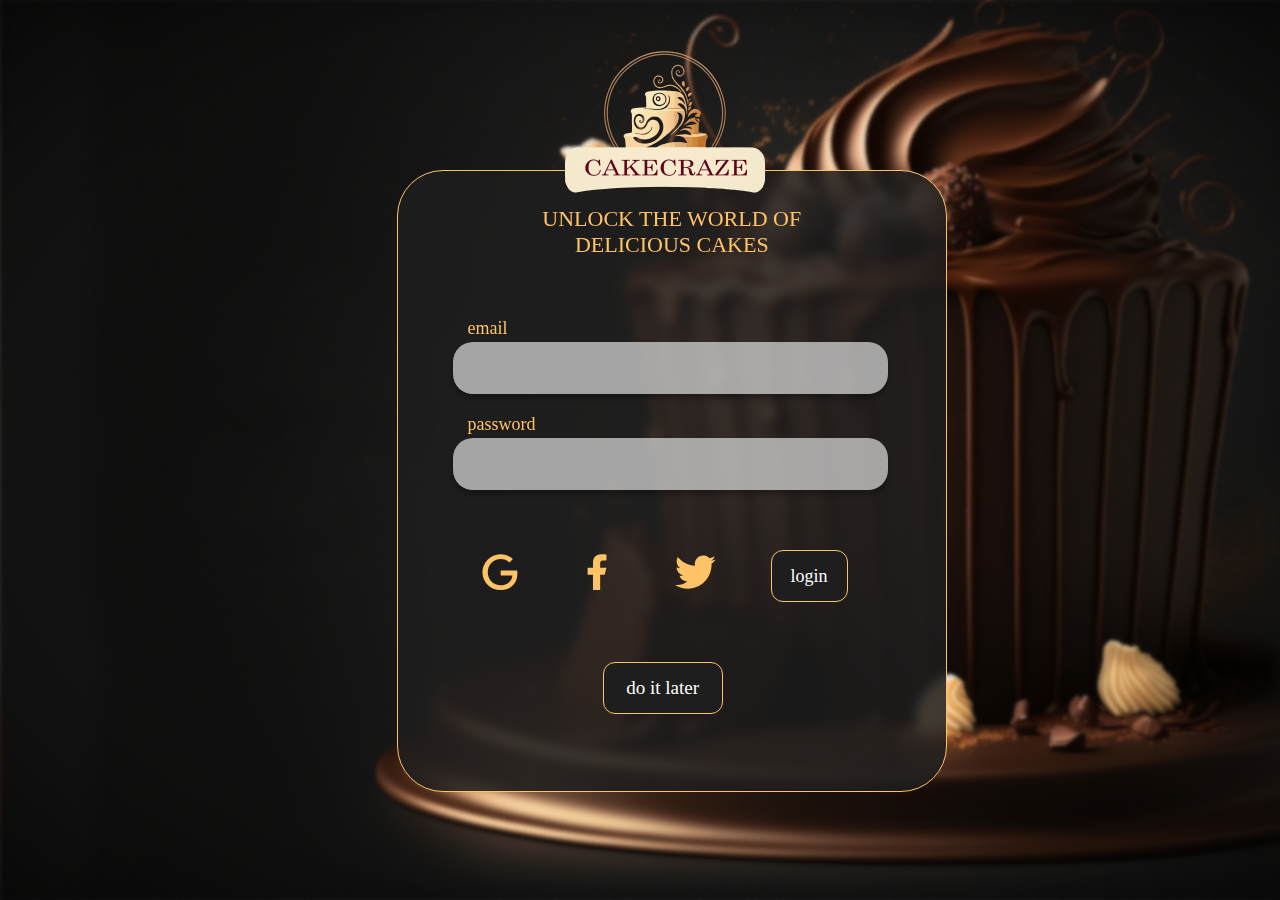
==== register.html @ 6860936c "register" ====
<!DOCTYPE html>
<html lang="en">
<head>
    <meta charset="UTF-8">
    <meta name="viewport" content="width=device-width, initial-scale=1.0">
    <title>Register</title>
    <link rel="stylesheet" href="sass/css/register.css">
</head>
<body>
    <section class="register">
        <div class="wrapper_register">
    
    
            <div class="wrapper_form">
                <img src="img/page_2_img.png" alt="cakecraze" class="img_position">
                <h3 class="title"> unlock the world of <br> delicious cakes</h3>
    
                <div class="wrapper_items">
                    <form>
                        <div>
                            <div class="email">email</div>
                            <input name="email" id="email" type="email">
                            <label for="email"></label>
                        </div>
    
                        <div>
                            <div class="password">password</div>
                            <input name="password" id="password" type="password">
                        </div>
                    </form>
                    <!-- forget password -->
                    <div class="social_wrapper">
                        <a
                            href="https://www.google.nl/maps/place/Wijk+bij+Duurstede/@51.9774344,5.2823581,13z/data=!3m1!4b1!4m6!3m5!1s0x47c65eaa53c6f143:0x99e2487e0b34ccbd!8m2!3d51.9756003!4d5.3384495!16zL20vMHZremo?hl=nl&entry=ttu&g_ep=EgoyMDI0MDkxMS4wIKXMDSoASAFQAw%3D%3D"><img
                                src="icons/social_icons/mdi_google.svg" alt="google_link"></a>
                        <a href="https://www.facebook.com/" class="social_link"><img
                                src="icons/social_icons/ri_facebook-fill.svg" alt="facebook_link"></a>
                        <a href="https://x.com/?lang=ru" class="social_link"><img
                                src="icons/social_icons/icons_twitter.svg" alt="twitter_link"></a>
                        <button class="regist_login">login</button>
                    </div>
                    <button class="btn_cancel">do it later</button>
                </div>
            </div>
    </section>

    <!-- menu -->
</body>
</html>
---- sass/css/register.css ----
* {
  -webkit-box-sizing: border-box;
          box-sizing: border-box;
  margin: 0;
  padding: 0;
  /* outline: 1px solid red */
}

.register {
  background-image: url(/img/blur_cake_bg.png);
  height: 100vh;
  background-position: center/center;
  background-size: cover;
  background-repeat: no-repeat;
}
.register .wrapper_register {
  position: relative;
  top: 170px;
  left: 31%;
}
.register .wrapper_form {
  width: 550px;
  height: 622px;
  border-radius: 46px;
  border: 1.003px solid #FFC367;
  background: rgba(30, 30, 30, 0.84);
  -webkit-backdrop-filter: blur(5.5px);
          backdrop-filter: blur(5.5px);
}
.register .img_position {
  position: absolute;
  top: -120px;
  left: 166px;
}
.register .title {
  color: #FFC367;
  font-family: Inter;
  font-family: serif;
  font-size: 22px;
  font-weight: 100;
  margin-top: 35px;
  text-align: center;
  text-transform: uppercase;
}
.register .wrapper_items {
  position: absolute;
  left: 10%;
  margin-top: 60px;
}
.register input {
  width: 435px;
  height: 52px;
  border-radius: 20px;
  border-style: none;
  font-size: 20px;
  padding: 10px;
  background: rgba(217, 217, 217, 0.73);
  -webkit-box-shadow: 0px 4.01px 4.01px 0px rgba(0, 0, 0, 0.25);
          box-shadow: 0px 4.01px 4.01px 0px rgba(0, 0, 0, 0.25);
}
.register form .email {
  color: #FFC367;
  font-family: Inter;
  font-size: 18px;
  font-weight: 400;
  margin: 0 0 3px 15px;
}
.register form .password {
  color: #FFC367;
  font-family: Inter;
  font-size: 18px;
  font-weight: 400;
  margin: 20px 0 3px 15px;
}
.register .social_wrapper {
  display: -webkit-box;
  display: -ms-flexbox;
  display: flex;
  -webkit-box-pack: justify;
      -ms-flex-pack: justify;
          justify-content: space-between;
  margin-top: 60px;
  margin-left: 25px;
}
.register .regist_login {
  width: 77px;
  height: 52px;
  border-radius: 12px;
  border: 0.77px solid #FFC367;
  background: #1E1E1E;
  margin-right: 40px;
  color: #FFF;
  font-family: Inter;
  font-size: 18px;
  font-weight: 400;
  cursor: pointer;
}
.register .regist_login:hover {
  color: #FFC367;
}
.register .btn_cancel {
  width: 120px;
  height: 52px;
  border-radius: 12px;
  border: 0.77px solid #FFC367;
  background: #1E1E1E;
  color: #FFF;
  font-family: Inter;
  font-size: 19px;
  font-weight: 400;
  margin: 60px 150px 0 150px;
  cursor: pointer;
}
.register .btn_cancel:hover {
  color: #FFC367;
}

@media screen and (max-width: 1200px) {
  .register {
    min-height: 1000px;
    background-position: 45% 0;
    width: 100%;
    overflow: hidden;
  }
  .register form .email {
    font-size: 20px;
  }
  .register form .password {
    font-size: 20px;
  }
  .register .wrapper_form {
    width: 500px;
    height: 520px;
    -webkit-backdrop-filter: none;
            backdrop-filter: none;
  }
  .register .wrapper_items {
    position: static;
    margin-top: 20px;
    padding-left: 8px;
  }
  .register .wrapper_register {
    width: 250px;
    top: 180px;
    left: 16%;
  }
  .register .title {
    font-size: 22px;
    margin-top: 40px;
  }
  .register .social_wrapper {
    width: 100%;
    margin-left: 0;
    margin-top: 30px;
    -webkit-box-align: center;
        -ms-flex-align: center;
            align-items: center;
  }
  .register .social_wrapper img {
    width: 45px;
  }
  .register .social_wrapper .regist_login {
    width: 80px;
    height: 42px;
    margin-right: 55px;
    font-size: 21px;
    -webkit-box-align: center;
        -ms-flex-align: center;
            align-items: center;
  }
  .register input {
    width: 450px;
    height: 49px;
  }
  .register .btn_cancel {
    width: 100px;
    height: 42px;
    font-size: 15px;
    margin: 45px 0 0 190px;
  }
  .register .img_position {
    width: 180px;
    left: 160px;
    top: -105px;
  }
}
@media screen and (max-width: 992px) {
  .register {
    min-height: 1000px;
    background-position: 45% 0;
    width: 100%;
    overflow: hidden;
  }
  .register form .email {
    font-size: 20px;
  }
  .register form .password {
    font-size: 20px;
  }
  .register .wrapper_form {
    width: 500px;
    height: 520px;
    -webkit-backdrop-filter: none;
            backdrop-filter: none;
  }
  .register .wrapper_items {
    position: static;
    margin-top: 20px;
    padding-left: 8px;
  }
  .register .wrapper_register {
    width: 250px;
    top: 180px;
    left: 16%;
  }
  .register .title {
    font-size: 22px;
    margin-top: 40px;
  }
  .register .social_wrapper {
    width: 100%;
    margin-left: 0;
    margin-top: 30px;
    -webkit-box-align: center;
        -ms-flex-align: center;
            align-items: center;
  }
  .register .social_wrapper img {
    width: 45px;
  }
  .register .social_wrapper .regist_login {
    width: 80px;
    height: 42px;
    margin-right: 55px;
    font-size: 21px;
    -webkit-box-align: center;
        -ms-flex-align: center;
            align-items: center;
  }
  .register input {
    width: 450px;
    height: 49px;
  }
  .register .btn_cancel {
    width: 100px;
    height: 42px;
    font-size: 15px;
    margin: 45px 0 0 190px;
  }
  .register .img_position {
    width: 180px;
    left: 160px;
    top: -105px;
  }
}
@media screen and (max-width: 767px) {
  .register {
    min-height: 1000px;
    background-position: 45% 0;
    width: 100%;
    overflow: hidden;
  }
  .register form .email {
    font-size: 18px;
  }
  .register form .password {
    font-size: 18px;
  }
  .register .wrapper_form {
    width: 400px;
    height: 430px;
    -webkit-backdrop-filter: none;
            backdrop-filter: none;
  }
  .register .wrapper_items {
    position: static;
    margin-top: 20px;
    padding-left: 8px;
  }
  .register .wrapper_register {
    top: 120px;
    left: 17%;
    width: 87%;
    width: 250px;
  }
  .register .title {
    font-size: 18px;
  }
  .register .social_wrapper {
    width: 100%;
    margin-left: 0;
    margin-top: 20px;
  }
  .register .social_wrapper img {
    width: 40px;
  }
  .register .social_wrapper .regist_login {
    width: 90px;
    height: 40px;
    margin-right: 40px;
    font-size: 17px;
  }
  .register input {
    width: 365px;
    height: 43px;
  }
  .register .btn_cancel {
    width: 100px;
    height: 42px;
    font-size: 18px;
    margin: 28px 0 0 140px;
  }
  .register .img_position {
    width: 140px;
    left: 130px;
    top: -85px;
  }
}
@media screen and (max-width: 576px) {
  .register {
    min-height: 1000px;
    background-position: 45% 0;
    width: 100%;
    overflow: hidden;
  }
  .register form .email {
    font-size: 17px;
  }
  .register form .password {
    font-size: 17px;
  }
  .register .wrapper_form {
    width: 335px;
    height: 390px;
    -webkit-backdrop-filter: none;
            backdrop-filter: none;
  }
  .register .wrapper_items {
    position: static;
    margin-top: 20px;
    padding-left: 8px;
  }
  .register .wrapper_register {
    top: 120px;
    left: 5%;
    width: 87%;
    width: 250px;
  }
  .register .title {
    font-size: 16px;
  }
  .register .social_wrapper {
    width: 100%;
    margin-left: 0;
    margin-top: 20px;
  }
  .register .social_wrapper img {
    width: 37px;
  }
  .register .social_wrapper .regist_login {
    width: 60px;
    height: 40px;
    margin-right: 20px;
    font-size: 14px;
  }
  .register input {
    width: 300px;
    height: 41px;
  }
  .register .btn_cancel {
    margin: 25px 0 0 100px;
    width: 100px;
    height: 40px;
    font-size: 18px;
  }
  .register .img_position {
    width: 140px;
    left: 100px;
    top: -80px;
  }
}
@media screen and (max-width: 375px) {
  .register {
    min-height: 800px;
    background-position: 45% 0;
    width: 100%;
    overflow: hidden;
  }
  .register form .email {
    font-size: 15px;
  }
  .register form .password {
    font-size: 15px;
  }
  .register .wrapper_form {
    width: 250px;
    height: 370px;
    -webkit-backdrop-filter: none;
            backdrop-filter: none;
  }
  .register .wrapper_items {
    position: static;
    margin-top: 20px;
    padding-left: 8px;
  }
  .register .wrapper_register {
    top: 120px;
    left: 5%;
    width: 87%;
    width: 250px;
  }
  .register .title {
    font-size: 13px;
  }
  .register .social_wrapper {
    width: 100%;
    margin-left: 0;
    margin-top: 20px;
  }
  .register .social_wrapper img {
    width: 30px;
  }
  .register .social_wrapper .regist_login {
    width: 60px;
    height: 40px;
    margin-right: 20px;
    font-size: 14px;
  }
  .register input {
    width: 200px;
    height: 40px;
  }
  .register .btn_cancel {
    margin: 25px 0 0 70px;
    width: 100px;
    height: 40px;
    font-size: 18px;
  }
  .register .img_position {
    width: 100px;
    left: 75px;
    top: -50px;
  }
}/*# sourceMappingURL=register.css.map */
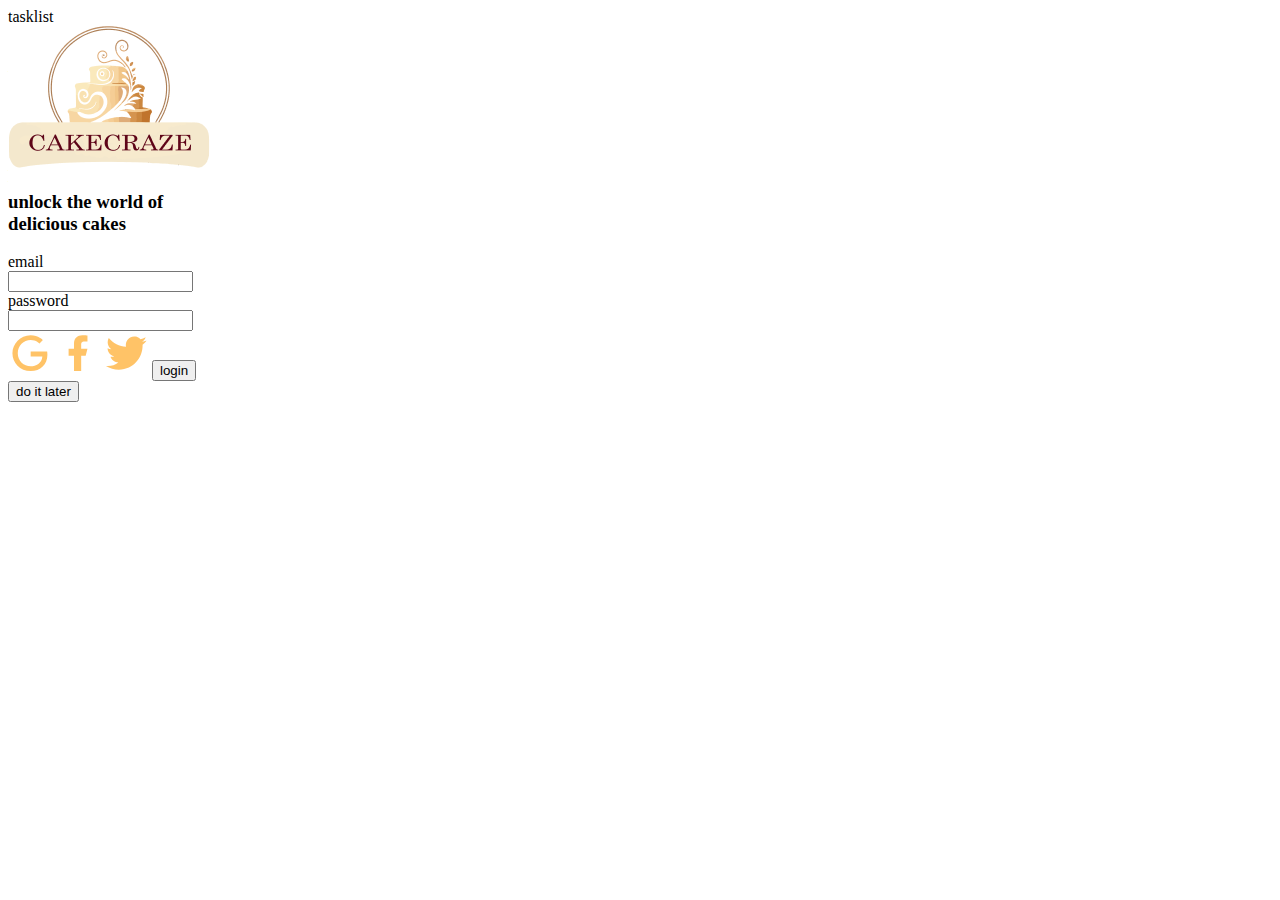
==== commit bf60728e: "img" ====
--- a/register.html
+++ b/register.html
@@ -4,7 +4,7 @@
     <meta charset="UTF-8">
     <meta name="viewport" content="width=device-width, initial-scale=1.0">
     <title>Register</title>
-    <link rel="stylesheet" href="sass/css/register.css">
+    tasklist
 </head>
 <body>
     <section class="register">
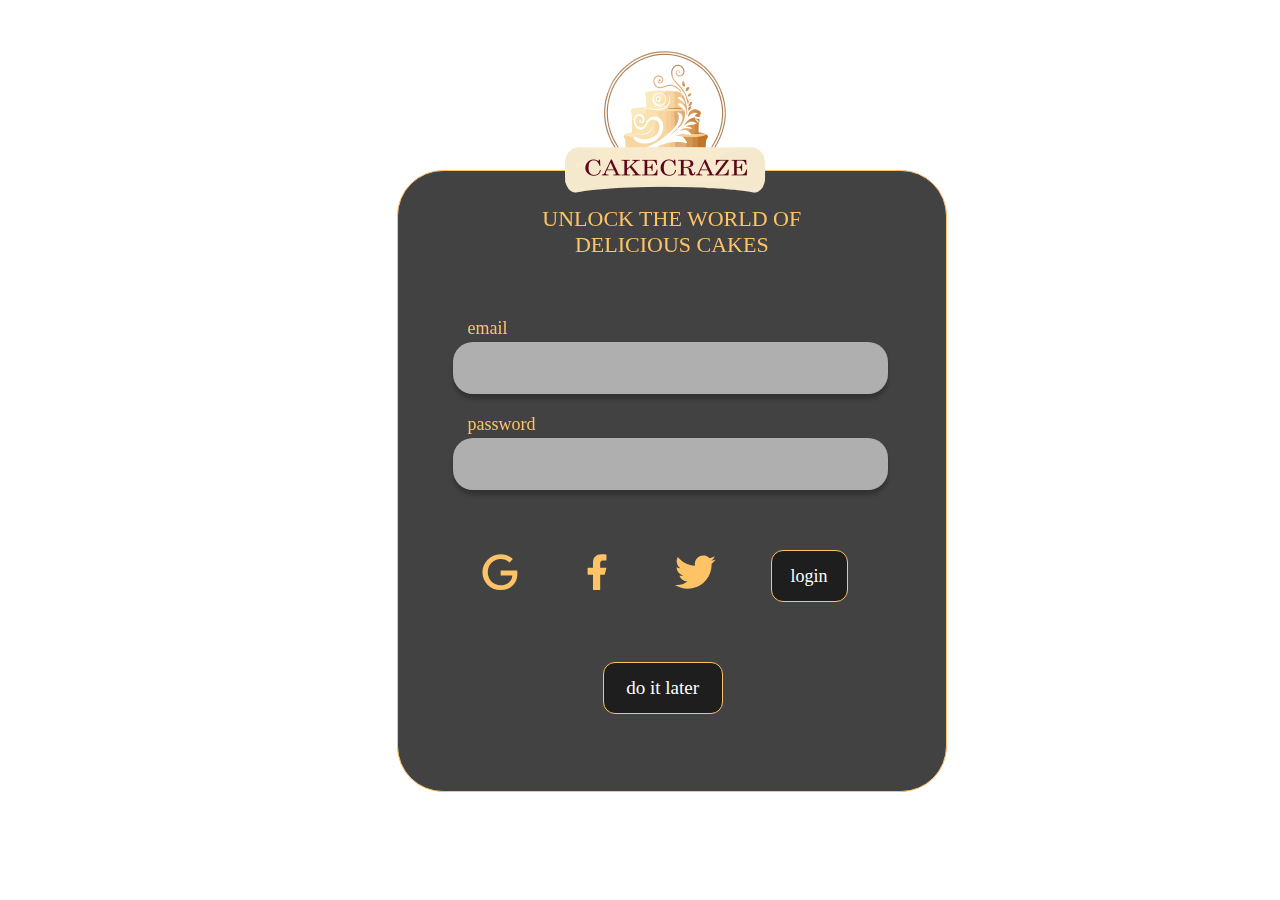
==== commit a8bb66aa: "fix" ====
--- a/register.html
+++ b/register.html
@@ -4,7 +4,7 @@
     <meta charset="UTF-8">
     <meta name="viewport" content="width=device-width, initial-scale=1.0">
     <title>Register</title>
-    tasklist
+    <link rel="stylesheet" href="sass/css/register.css">
 </head>
 <body>
     <section class="register">
--- a/sass/css/register.css
+++ b/sass/css/register.css
@@ -0,0 +1,444 @@
+* {
+  -webkit-box-sizing: border-box;
+          box-sizing: border-box;
+  margin: 0;
+  padding: 0;
+  /* outline: 1px solid red */
+}
+
+.register {
+  background-image: url(img/blur_cake_bg.png);
+  height: 100vh;
+  background-position: center/center;
+  background-size: cover;
+  background-repeat: no-repeat;
+}
+.register .wrapper_register {
+  position: relative;
+  top: 170px;
+  left: 31%;
+}
+.register .wrapper_form {
+  width: 550px;
+  height: 622px;
+  border-radius: 46px;
+  border: 1.003px solid #FFC367;
+  background: rgba(30, 30, 30, 0.84);
+  -webkit-backdrop-filter: blur(5.5px);
+          backdrop-filter: blur(5.5px);
+}
+.register .img_position {
+  position: absolute;
+  top: -120px;
+  left: 166px;
+}
+.register .title {
+  color: #FFC367;
+  font-family: Inter;
+  font-family: serif;
+  font-size: 22px;
+  font-weight: 100;
+  margin-top: 35px;
+  text-align: center;
+  text-transform: uppercase;
+}
+.register .wrapper_items {
+  position: absolute;
+  left: 10%;
+  margin-top: 60px;
+}
+.register input {
+  width: 435px;
+  height: 52px;
+  border-radius: 20px;
+  border-style: none;
+  font-size: 20px;
+  padding: 10px;
+  background: rgba(217, 217, 217, 0.73);
+  -webkit-box-shadow: 0px 4.01px 4.01px 0px rgba(0, 0, 0, 0.25);
+          box-shadow: 0px 4.01px 4.01px 0px rgba(0, 0, 0, 0.25);
+}
+.register form .email {
+  color: #FFC367;
+  font-family: Inter;
+  font-size: 18px;
+  font-weight: 400;
+  margin: 0 0 3px 15px;
+}
+.register form .password {
+  color: #FFC367;
+  font-family: Inter;
+  font-size: 18px;
+  font-weight: 400;
+  margin: 20px 0 3px 15px;
+}
+.register .social_wrapper {
+  display: -webkit-box;
+  display: -ms-flexbox;
+  display: flex;
+  -webkit-box-pack: justify;
+      -ms-flex-pack: justify;
+          justify-content: space-between;
+  margin-top: 60px;
+  margin-left: 25px;
+}
+.register .regist_login {
+  width: 77px;
+  height: 52px;
+  border-radius: 12px;
+  border: 0.77px solid #FFC367;
+  background: #1E1E1E;
+  margin-right: 40px;
+  color: #FFF;
+  font-family: Inter;
+  font-size: 18px;
+  font-weight: 400;
+  cursor: pointer;
+}
+.register .regist_login:hover {
+  color: #FFC367;
+}
+.register .btn_cancel {
+  width: 120px;
+  height: 52px;
+  border-radius: 12px;
+  border: 0.77px solid #FFC367;
+  background: #1E1E1E;
+  color: #FFF;
+  font-family: Inter;
+  font-size: 19px;
+  font-weight: 400;
+  margin: 60px 150px 0 150px;
+  cursor: pointer;
+}
+.register .btn_cancel:hover {
+  color: #FFC367;
+}
+
+@media screen and (max-width: 1200px) {
+  .register {
+    min-height: 1000px;
+    background-position: 45% 0;
+    width: 100%;
+    overflow: hidden;
+  }
+  .register form .email {
+    font-size: 20px;
+  }
+  .register form .password {
+    font-size: 20px;
+  }
+  .register .wrapper_form {
+    width: 500px;
+    height: 520px;
+    -webkit-backdrop-filter: none;
+            backdrop-filter: none;
+  }
+  .register .wrapper_items {
+    position: static;
+    margin-top: 20px;
+    padding-left: 8px;
+  }
+  .register .wrapper_register {
+    width: 250px;
+    top: 180px;
+    left: 16%;
+  }
+  .register .title {
+    font-size: 22px;
+    margin-top: 40px;
+  }
+  .register .social_wrapper {
+    width: 100%;
+    margin-left: 0;
+    margin-top: 30px;
+    -webkit-box-align: center;
+        -ms-flex-align: center;
+            align-items: center;
+  }
+  .register .social_wrapper img {
+    width: 45px;
+  }
+  .register .social_wrapper .regist_login {
+    width: 80px;
+    height: 42px;
+    margin-right: 55px;
+    font-size: 21px;
+    -webkit-box-align: center;
+        -ms-flex-align: center;
+            align-items: center;
+  }
+  .register input {
+    width: 450px;
+    height: 49px;
+  }
+  .register .btn_cancel {
+    width: 100px;
+    height: 42px;
+    font-size: 15px;
+    margin: 45px 0 0 190px;
+  }
+  .register .img_position {
+    width: 180px;
+    left: 160px;
+    top: -105px;
+  }
+}
+@media screen and (max-width: 992px) {
+  .register {
+    min-height: 1000px;
+    background-position: 45% 0;
+    width: 100%;
+    overflow: hidden;
+  }
+  .register form .email {
+    font-size: 20px;
+  }
+  .register form .password {
+    font-size: 20px;
+  }
+  .register .wrapper_form {
+    width: 500px;
+    height: 520px;
+    -webkit-backdrop-filter: none;
+            backdrop-filter: none;
+  }
+  .register .wrapper_items {
+    position: static;
+    margin-top: 20px;
+    padding-left: 8px;
+  }
+  .register .wrapper_register {
+    width: 250px;
+    top: 180px;
+    left: 16%;
+  }
+  .register .title {
+    font-size: 22px;
+    margin-top: 40px;
+  }
+  .register .social_wrapper {
+    width: 100%;
+    margin-left: 0;
+    margin-top: 30px;
+    -webkit-box-align: center;
+        -ms-flex-align: center;
+            align-items: center;
+  }
+  .register .social_wrapper img {
+    width: 45px;
+  }
+  .register .social_wrapper .regist_login {
+    width: 80px;
+    height: 42px;
+    margin-right: 55px;
+    font-size: 21px;
+    -webkit-box-align: center;
+        -ms-flex-align: center;
+            align-items: center;
+  }
+  .register input {
+    width: 450px;
+    height: 49px;
+  }
+  .register .btn_cancel {
+    width: 100px;
+    height: 42px;
+    font-size: 15px;
+    margin: 45px 0 0 190px;
+  }
+  .register .img_position {
+    width: 180px;
+    left: 160px;
+    top: -105px;
+  }
+}
+@media screen and (max-width: 767px) {
+  .register {
+    min-height: 1000px;
+    background-position: 45% 0;
+    width: 100%;
+    overflow: hidden;
+  }
+  .register form .email {
+    font-size: 18px;
+  }
+  .register form .password {
+    font-size: 18px;
+  }
+  .register .wrapper_form {
+    width: 400px;
+    height: 430px;
+    -webkit-backdrop-filter: none;
+            backdrop-filter: none;
+  }
+  .register .wrapper_items {
+    position: static;
+    margin-top: 20px;
+    padding-left: 8px;
+  }
+  .register .wrapper_register {
+    top: 120px;
+    left: 17%;
+    width: 87%;
+    width: 250px;
+  }
+  .register .title {
+    font-size: 18px;
+  }
+  .register .social_wrapper {
+    width: 100%;
+    margin-left: 0;
+    margin-top: 20px;
+  }
+  .register .social_wrapper img {
+    width: 40px;
+  }
+  .register .social_wrapper .regist_login {
+    width: 90px;
+    height: 40px;
+    margin-right: 40px;
+    font-size: 17px;
+  }
+  .register input {
+    width: 365px;
+    height: 43px;
+  }
+  .register .btn_cancel {
+    width: 100px;
+    height: 42px;
+    font-size: 18px;
+    margin: 28px 0 0 140px;
+  }
+  .register .img_position {
+    width: 140px;
+    left: 130px;
+    top: -85px;
+  }
+}
+@media screen and (max-width: 576px) {
+  .register {
+    min-height: 1000px;
+    background-position: 45% 0;
+    width: 100%;
+    overflow: hidden;
+  }
+  .register form .email {
+    font-size: 17px;
+  }
+  .register form .password {
+    font-size: 17px;
+  }
+  .register .wrapper_form {
+    width: 335px;
+    height: 390px;
+    -webkit-backdrop-filter: none;
+            backdrop-filter: none;
+  }
+  .register .wrapper_items {
+    position: static;
+    margin-top: 20px;
+    padding-left: 8px;
+  }
+  .register .wrapper_register {
+    top: 120px;
+    left: 5%;
+    width: 87%;
+    width: 250px;
+  }
+  .register .title {
+    font-size: 16px;
+  }
+  .register .social_wrapper {
+    width: 100%;
+    margin-left: 0;
+    margin-top: 20px;
+  }
+  .register .social_wrapper img {
+    width: 37px;
+  }
+  .register .social_wrapper .regist_login {
+    width: 60px;
+    height: 40px;
+    margin-right: 20px;
+    font-size: 14px;
+  }
+  .register input {
+    width: 300px;
+    height: 41px;
+  }
+  .register .btn_cancel {
+    margin: 25px 0 0 100px;
+    width: 100px;
+    height: 40px;
+    font-size: 18px;
+  }
+  .register .img_position {
+    width: 140px;
+    left: 100px;
+    top: -80px;
+  }
+}
+@media screen and (max-width: 375px) {
+  .register {
+    min-height: 800px;
+    background-position: 45% 0;
+    width: 100%;
+    overflow: hidden;
+  }
+  .register form .email {
+    font-size: 15px;
+  }
+  .register form .password {
+    font-size: 15px;
+  }
+  .register .wrapper_form {
+    width: 250px;
+    height: 370px;
+    -webkit-backdrop-filter: none;
+            backdrop-filter: none;
+  }
+  .register .wrapper_items {
+    position: static;
+    margin-top: 20px;
+    padding-left: 8px;
+  }
+  .register .wrapper_register {
+    top: 120px;
+    left: 5%;
+    width: 87%;
+    width: 250px;
+  }
+  .register .title {
+    font-size: 13px;
+  }
+  .register .social_wrapper {
+    width: 100%;
+    margin-left: 0;
+    margin-top: 20px;
+  }
+  .register .social_wrapper img {
+    width: 30px;
+  }
+  .register .social_wrapper .regist_login {
+    width: 60px;
+    height: 40px;
+    margin-right: 20px;
+    font-size: 14px;
+  }
+  .register input {
+    width: 200px;
+    height: 40px;
+  }
+  .register .btn_cancel {
+    margin: 25px 0 0 70px;
+    width: 100px;
+    height: 40px;
+    font-size: 18px;
+  }
+  .register .img_position {
+    width: 100px;
+    left: 75px;
+    top: -50px;
+  }
+}/*# sourceMappingURL=register.css.map */